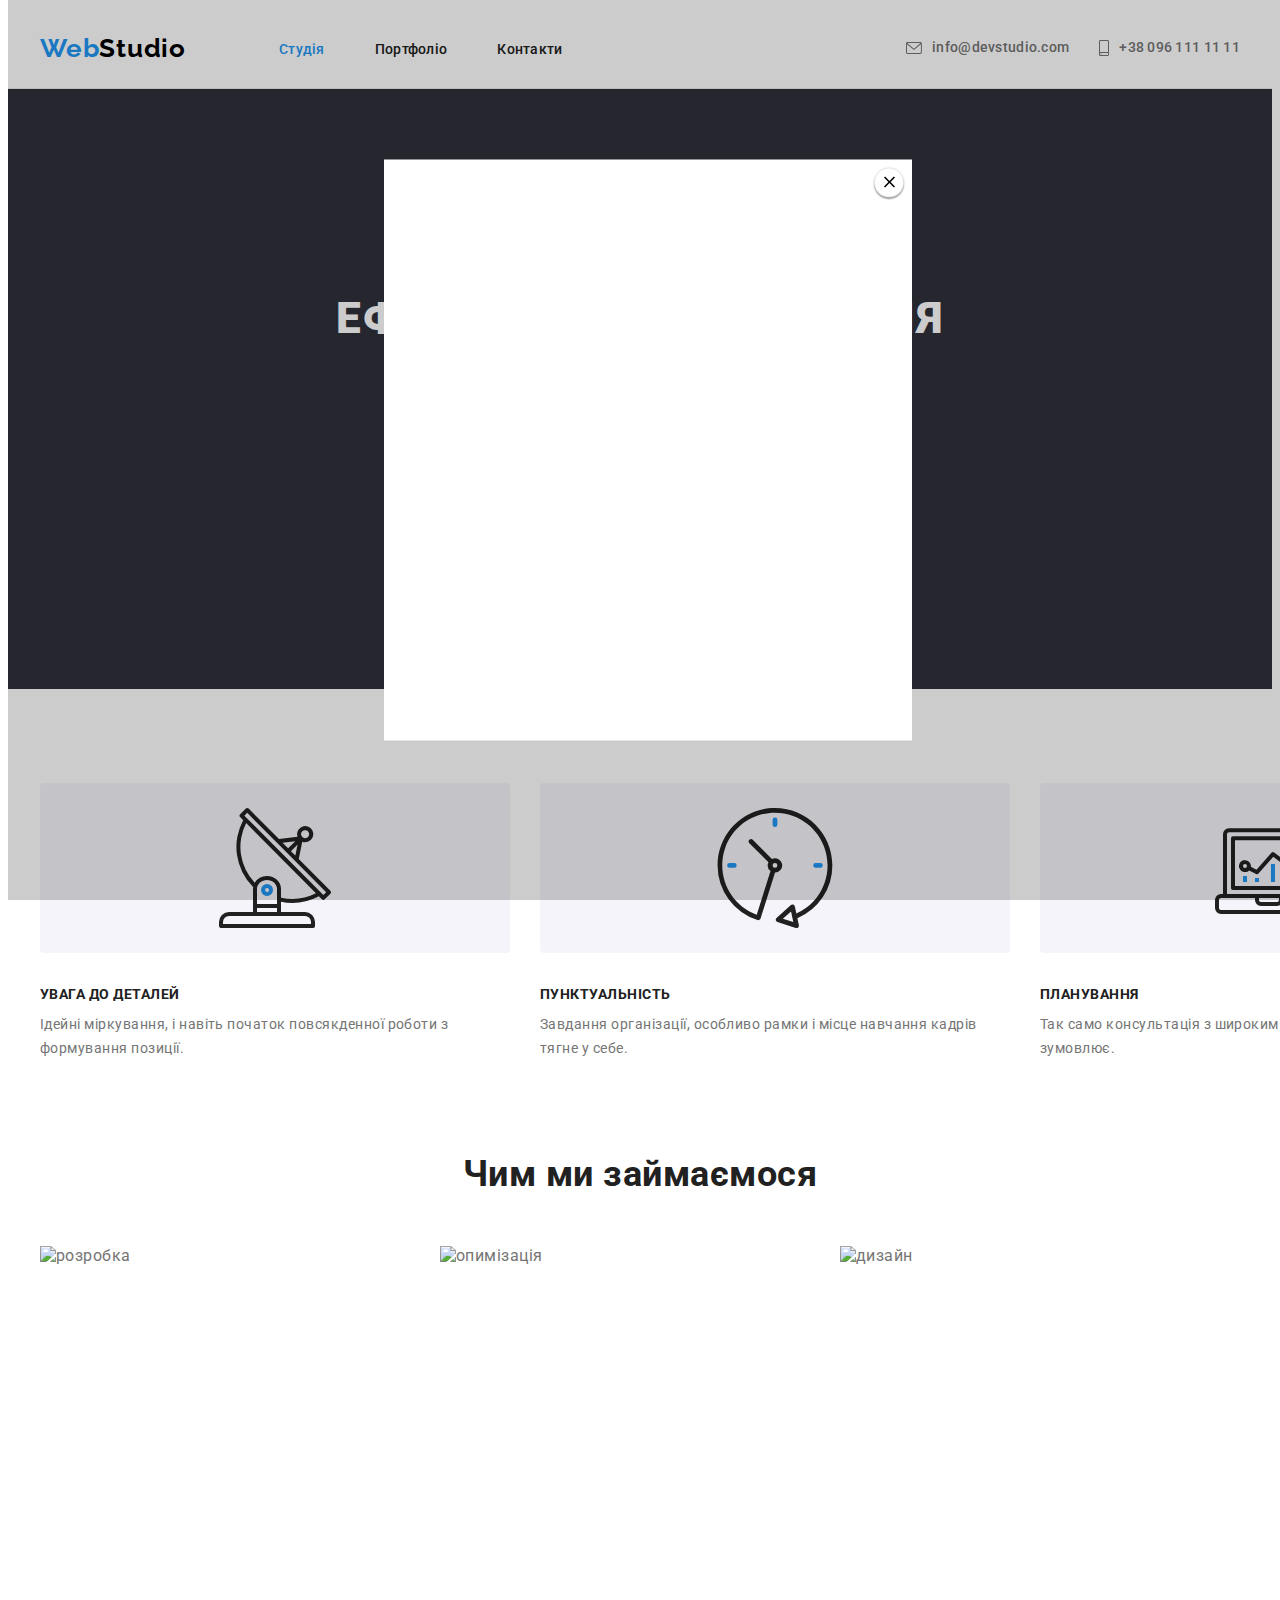
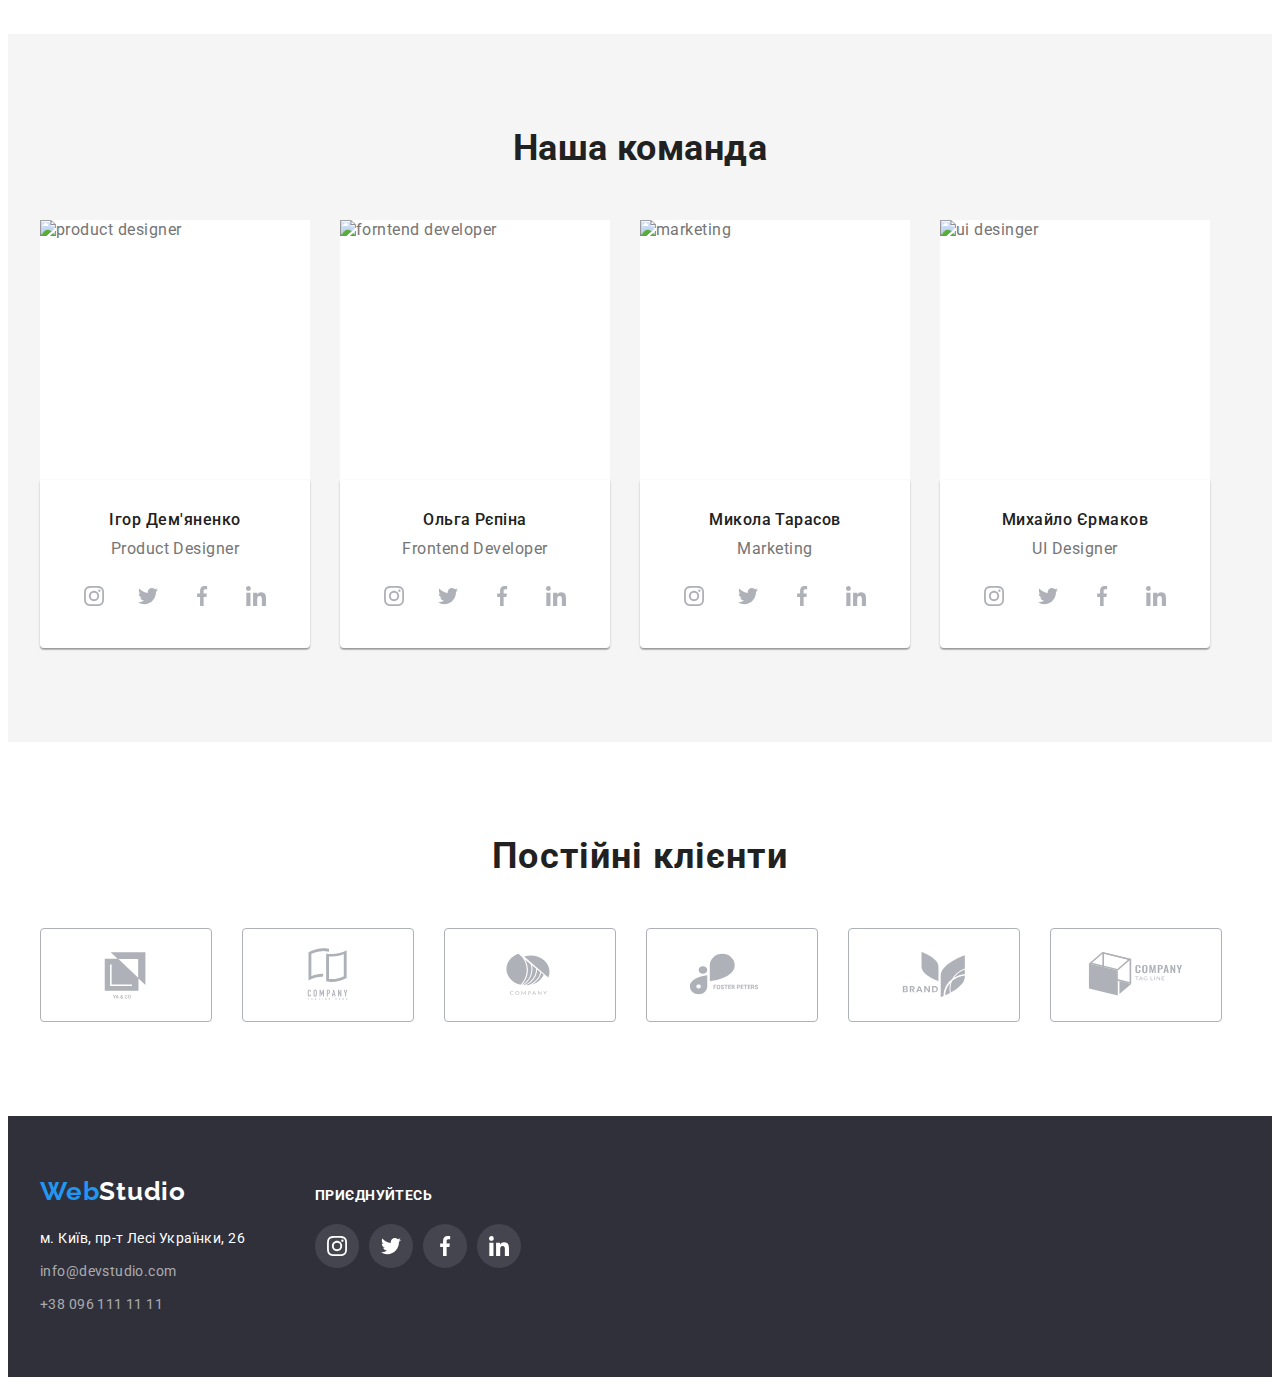
==== index.html @ cabcb4da "домашня робота 5" ====
<!DOCTYPE html>
<html lang="uk">
  <head>
    <meta charset="UTF-8" />
    <meta http-equiv="X-UA-Compatible" content="IE=edge" />
    <meta name="viewport" content="width=device-width, initial-scale=1.0" />
    <title lang="en">WebStudio</title>
    <link rel="preconnect" href="https://fonts.googleapis.com" />
    <link rel="preconnect" href="https://fonts.gstatic.com" crossorigin />
    <link
      href="https://fonts.googleapis.com/css2?family=Raleway:wght@700&family=Roboto:wght@400;500;700;900&display=swap"
      rel="stylesheet"
    />
    <link
      rel="stylesheet"
      href="https://cdnjs.cloudflare.com/ajax/libs/modern-normalize/1.1.0/modern-normalize.min.css"
      integrity="sha512-wpPYUAdjBVSE4KJnH1VR1HeZfpl1ub8YT/NKx4PuQ5NmX2tKuGu6U/JRp5y+Y8XG2tV+wKQpNHVUX03MfMFn9Q=="
      crossorigin="anonymous"
      referrerpolicy="no-referrer"
    />
    <link rel="stylesheet" href="./css/style.css" />
  </head>
  <body>
    <header class="header">
      <div class="conteiner header-conteiner">
        <nav class="header-nav">
          <div class="logo-box">
            <a class="logo" href="./index.html" lang="en"
              >Web<span class="logo-span">Studio</span></a
            >
          </div>
          <ul class="nav-list list">
            <li class="nav-item">
              <a class="nav-link link current" href="./index.html">Студія</a>
            </li>
            <li class="nav-item">
              <a class="nav-link link" href="./portfolio.html">Портфоліо</a>
            </li>
            <li class="nav-item">
              <a class="nav-link link" href="#">Контакти</a>
            </li>
          </ul>
        </nav>
        <ul class="header-list list">
          <li class="header-item">
            <a class="header-link link" href="mailto:info@devstudio.com">
              <svg class="header-icons" width="16" height="12">
                <use href="./images/sprite.svg#icon-envelope"></use>
              </svg>
              info@devstudio.com</a
            >
          </li>
          <li class="header-item">
            <a class="header-link link" href="tel:+380961111111">
              <svg class="header-icons" width="10" height="16">
                <use href="./images/sprite.svg#icon-smartphone"></use></svg>+38 096 111 11 11</a>
          </li>
        </ul>
      </div>
    </header>
    <main>
      <section class="hero">
        <div class="conteiner">
          <h1 class="hero-title">Ефективні рішення для вашого бізнесу</h1>
          <button class="hero-btn btn" data-modal-open type="button">Замовити послугу</button>
        </div>
      </section>
      <section class="benefits section">
        <div class="conteiner">
          <h2 class="visually-hidden">переваги</h2>
          <ul class="benefits-list list">
            <li class="benefits-item">
              <svg class="benefits-icon" width="70" height="70">
                <use href="./images/sprite.svg#icon-antenna"></use>
              </svg>
              <h3 class="benefits-title">Увага до деталей</h3>
              <p class="benefits-text">
                Ідейні міркування, і навіть початок повсякденної роботи з
                формування позиції.
              </p>
            </li>
            <li class="benefits-item">
              <svg class="benefits-icon" width="70" height="70">
                <use href="./images/sprite.svg#icon-clock"></use>
              </svg>
              <h3 class="benefits-title">Пунктуальність</h3>
              <p class="benefits-text">
                Завдання організації, особливо рамки і місце навчання кадрів
                тягне у себе.
              </p>
            </li>
            <li class="benefits-item">
              <svg class="benefits-icon" width="70" height="70">
                <use href="./images/sprite.svg#icon-diagram"></use>
              </svg>
              <h3 class="benefits-title">Планування</h3>
              <p class="benefits-text">
                Так само консультація з широким активом значною мірою зумовлює.
              </p>
            </li>
            <li class="benefits-item">
              <svg class="benefits-icon" width="70" height="70">
                <use href="./images/sprite.svg#icon-astronaut"></use>
              </svg>
              <h3 class="benefits-title">Сучасні технології</h3>
              <p class="benefits-text">
                Значимість цих проблем настільки очевидна, що реалізація
                планових завдань.
              </p>
            </li>
          </ul>
        </div>
      </section>
      <section class="work section">
        <div class="conteiner">
          <h2 class="work-title">Чим ми займаємося</h2>
          <ul class="work-list list">
            <li class="work-item">
              <img
                src="./images/img_box_1.jpg"
                alt="розробка"
                width="370"
                height="294"
              />
            </li>
            <li class="work-item">
              <img
                src="./images/img_box_2.jpg"
                alt="опимізація"
                width="370"
                height="294"
              />
            </li>
            <li class="work-item">
              <img
                src="./images/img_box_3.jpg"
                alt="дизайн"
                width="370"
                height="294"
              />
            </li>
          </ul>
        </div>
      </section>
      <section class="team section">
        <div class="conteiner">
          <h2 class="team-title">Наша команда</h2>
          <ul class="team-list list">
            <li class="team-item">
              <img
                src="./images/img_team_card_1.jpg"
                alt="product designer"
                width="270"
                height="260"
              />
              <div class="team-box">
                <h3 class="team-item-title">Ігор Дем'яненко</h3>
                <p class="team-item-text" lang="en">Product Designer</p>
                <ul class="social-list list">
                  <li class="social-item">
                    <a class="social-link" href="#">
                      <svg class="social-icon" width="20px" height="20px">
                        <use
                          href="./images/sprite.svg#icon-instagram"
                        ></use></svg></a>
                  </li>
                  <li class="social-item">
                    <a class="social-link" href="#">
                      <svg class="social-icon" width="20px" height="20px">
                        <use href="./images/sprite.svg#icon-twitter"></use>
                      </svg>
                    </a>
                  </li>
                  <li class="social-item">
                    <a class="social-link" href="#">
                      <svg class="social-icon" width="20px" height="20px">
                        <use href="./images/sprite.svg#icon-facebook"></use>
                      </svg>
                    </a>
                  </li>
                  <li class="social-item">
                    <a class="social-link" href="#">
                      <svg class="social-icon" width="20px" height="20px">
                        <use href="./images/sprite.svg#icon-linkedin"></use>
                      </svg>
                    </a>
                  </li>
                </ul>
              </div>
            </li>
            <li class="team-item">
              <img
                src="./images/img_team_card_2.jpg"
                alt="forntend developer"
                width="270"
                height="260"
              />
              <div class="team-box">
                <h3 class="team-item-title">Ольга Рєпіна</h3>
                <p class="team-item-text" lang="en">Frontend Developer</p>
                <ul class="social-list list">
                  <li class="social-item">
                    <a class="social-link" href="#">
                      <svg class="social-icon" width="20px" height="20px">
                        <use
                          href="./images/sprite.svg#icon-instagram"
                        ></use></svg></a>
                  </li>
                  <li class="social-item">
                    <a class="social-link" href="#">
                      <svg class="social-icon" width="20px" height="20px">
                        <use href="./images/sprite.svg#icon-twitter"></use>
                      </svg>
                    </a>
                  </li>
                  <li class="social-item">
                    <a class="social-link" href="#">
                      <svg class="social-icon" width="20px" height="20px">
                        <use href="./images/sprite.svg#icon-facebook"></use>
                      </svg>
                    </a>
                  </li>
                  <li class="social-item">
                    <a class="social-link" href="#">
                      <svg class="social-icon" width="20px" height="20px">
                        <use href="./images/sprite.svg#icon-linkedin"></use>
                      </svg>
                    </a>
                  </li>
                </ul>
              </div>
            </li>
            <li class="team-item">
              <img
                src="./images/img_team_card_3.jpg"
                alt="marketing"
                width="270"
                height="260"
              />
              <div class="team-box">
                <h3 class="team-item-title">Микола Тарасов</h3>
                <p class="team-item-text" lang="en">Marketing</p>
                <ul class="social-list list">
                  <li class="social-item">
                    <a class="social-link" href="#">
                      <svg class="social-icon" width="20px" height="20px">
                        <use
                          href="./images/sprite.svg#icon-instagram"
                        ></use></svg></a>
                  </li>
                  <li class="social-item">
                    <a class="social-link" href="#">
                      <svg class="social-icon" width="20px" height="20px">
                        <use href="./images/sprite.svg#icon-twitter"></use>
                      </svg>
                    </a>
                  </li>
                  <li class="social-item">
                    <a class="social-link" href="#">
                      <svg class="social-icon" width="20px" height="20px">
                        <use href="./images/sprite.svg#icon-facebook"></use>
                      </svg>
                    </a>
                  </li>
                  <li class="social-item">
                    <a class="social-link" href="#">
                      <svg class="social-icon" width="20px" height="20px">
                        <use href="./images/sprite.svg#icon-linkedin"></use>
                      </svg>
                    </a>
                  </li>
                </ul>
              </div>
            </li>
            <li class="team-item">
              <img
                src="./images/img_team_card_4.jpg"
                alt="ui desinger"
                width="270"
                height="260"
              />
              <div class="team-box">
                <h3 class="team-item-title">Михайло Єрмаков</h3>
                <p class="team-item-text" lang="en">UI Designer</p>
                <ul class="social-list list">
                  <li class="social-item">
                    <a class="social-link" href="#">
                      <svg class="social-icon" width="20px" height="20px">
                        <use
                          href="./images/sprite.svg#icon-instagram"
                        ></use></svg></a>
                  </li>
                  <li class="social-item">
                    <a class="social-link" href="#">
                      <svg class="social-icon" width="20px" height="20px">
                        <use href="./images/sprite.svg#icon-twitter"></use>
                      </svg>
                    </a>
                  </li>
                  <li class="social-item">
                    <a class="social-link" href="#">
                      <svg class="social-icon" width="20px" height="20px">
                        <use href="./images/sprite.svg#icon-facebook"></use>
                      </svg>
                    </a>
                  </li>
                  <li class="social-item">
                    <a class="social-link" href="#">
                      <svg class="social-icon" width="20px" height="20px">
                        <use href="./images/sprite.svg#icon-linkedin"></use>
                      </svg>
                    </a>
                  </li>
                </ul>
              </div>
            </li>
          </ul>
        </div>
      </section>
      <section class="clients section">
        <div class="conteiner">
          <h2 class="cliient-title">Постійні клієнти</h2>
          <ul class="clients-list list">
            <li class="clients-item">
              <a class="cliets-link" href="#">
                <svg class="client-icon" width="106px" height="60px">
                  <use href="./images/sprite.svg#icon-Logo"></use>
                </svg>
              </a>
            </li>
            <li>
              <a class="cliets-link" href="#">
                <svg class="client-icon" width="106px" height="60px">
                  <use href="./images/sprite.svg#icon-Logo2"></use>
                </svg>
              </a>
            </li>
            <li class="clients-item">
              <a class="cliets-link" href="#">
                <svg class="client-icon" width="106px" height="60px">
                  <use href="./images/sprite.svg#icon-Logo3"></use>
                </svg>
              </a>
            </li>
            <li class="clients-item">
              <a class="cliets-link" href="#">
                <svg class="client-icon" width="106px" height="60px">
                  <use href="./images/sprite.svg#icon-Logo4"></use>
                </svg>
              </a>
            </li>
            <li class="clients-item">
              <a class="cliets-link" href="#">
                <svg class="client-icon" width="106px" height="60px">
                  <use href="./images/sprite.svg#icon-Logo5"></use>
                </svg>
              </a>
            </li>
            <li class="clients-item">
              <a class="cliets-link" href="#">
                <svg class="client-icon" width="106px" height="60px">
                  <use href="./images/sprite.svg#icon-Logo6"></use>
                </svg>
              </a>
            </li>
          </ul>
        </div>
      </section>
    </main>
    <footer class="footer">
      <div class="conteiner footerdiv">
        <div class="contacts">
          <a class="logo" href="./index.html" lang="en">
            Web<span class="logo-footer">Studio</span></a
          >
          <address class="footer-adress">
            <ul class="footer-list list">
              <li class="footer-item">
                <a
                  class="footer-link link"
                  href="https://goo.gl/maps/CmBMS6Zbuasyug2B9"
                  target="_blank"
                  rel="noopener noreferrer nofollow"
                  >м. Київ, пр-т Лесі Українки, 26</a
                >
              </li>
              <li class="footer-item">
                <a class="footer-link-em link" href="mailto:info@devstudio.com"
                  >info@devstudio.com</a
                >
              </li>
              <li class="footer-item">
                <a class="footer-link-tel link" href="tel:+380961111111"
                  >+38 096 111 11 11</a
                >
              </li>
            </ul>
          </address>
        </div>
        <div class="footer-soclink">
          <p class="tetx-soclink">приєднуйтесь</p>
          <ul class="soc-list list">
            <li class="soc-item">
              <a class="soc-link" href="#">
                <svg class="soc-icon" width="20px" height="20px">
                  <use href="./images/sprite.svg#icon-instagram"></use></svg></a>
            </li>
            <li class="soc-item">
              <a class="soc-link" href="#">
                <svg class="soc-icon" width="20px" height="20px">
                  <use href="./images/sprite.svg#icon-twitter"></use>
                </svg>
              </a>
            </li>
            <li class="soc-item">
              <a class="soc-link" href="#">
                <svg class="soc-icon" width="20px" height="20px">
                  <use href="./images/sprite.svg#icon-facebook"></use>
                </svg>
              </a>
            </li>
            <li class="soc-item">
              <a class="soc-link" href="#">
                <svg class="soc-icon" width="20px" height="20px">
                  <use href="./images/sprite.svg#icon-linkedin"></use>
                </svg>
              </a>
            </li>
          </ul>
        </div>
      </div>
    </footer>
    <div class="backdrop .is-hidden" data-modal>
      <div class="modal">
        <button type="button" data-modal-close class="modal-btn">
          <svg class="modal-btn-icon" width="18px" height="18px">
           <use href="./images/sprite.svg#icon-close"></use>
          </svg>
        </button>
      </div>
    </div>
    <script src="./js/modal.js"></script>
  </body>
</html>
---- css/style.css ----
:root {
  --akcent: #2196f3;
  --logo-color: #000000;
  --text-color: #757575;
  --header-color: #212121;
  --adress-color: rgba(255, 255, 255, 0.6);
  --mainbackdroundcolor: #ffffff;
  --footerbackground: #2f303a;
  --btnsortbackground: #f5f4fa;
  --sectionbackground: #f5f5f5;
  --avtivebackgroudbtn: #188ce8;
}
h1,
h2,
h3,
h4,
h5,
h6,
p {
  margin: 0;
}
ul,
ol {
  margin: 0;
  padding-left: 0;
}
img {
  display: block;
  max-width: 100%;
  height: auto;
}
.visually-hidden {
  position: absolute;
  width: 1px;
  height: 1px;
  margin: -1px;
  border: 0;
  padding: 0;
  white-space: nowrap;
  clip-path: inset(100%);
  clip: rect(0 0 0 0);
  overflow: hidden;
}
.list {
  list-style: none;
}

.link {
  text-decoration: none;
}

body {
  font-family: "Roboto", sans-serif;
  background-color: var(--mainbackdroundcolor);
  color: var(--text-color);
  letter-spacing: 0.03em;
}
.conteiner {
  width: 1200px;
  padding-left: 15px;
  padding-right: 15px;
  margin: 0 auto;
  /* border: 1px solid tomato; */
}
.section {
  padding-top: 94px;
  padding-bottom: 94px;
}

/* /---------------HEADER------------/ */
.header {
  background: var(--mainbackdroundcolor);
  border-bottom: 1px solid #ececec;
}
.header-conteiner {
  display: flex;
  align-items: center;
}
.header-nav {
  display: flex;
  align-items: center;
}
.logo {
  font-family: "Raleway", sans-serif;
  font-style: normal;
  font-weight: 700;
  font-size: 26px;
  line-height: 1.19;
  letter-spacing: 0.03em;
  color: var(--akcent);
  text-decoration: none;
}

.logo-span {
  color: var(--logo-color);
}
.logo-box {
  margin-right: 93px;
}

.nav-list {
  display: flex;
  gap: 50px;
}

.nav-item {
}
.nav-link {
  padding-top: 32px;
  padding-bottom: 32px;

  font-weight: 500;
  font-size: 14px;
  line-height: 1.14;
  letter-spacing: 0.02em;
  color: var(--header-color);
}
.nav-link.link.current {
  color: var(--akcent);
}
.nav-link:hover,
.nav-link:focus {
  color: var(--akcent);
  cursor: pointer;
  fill: var(--akcent);
}
.header-icons {
}
.header-list {
  display: flex;
  gap: 30px;
  margin-left: auto;
  padding-top: 32px;
  padding-bottom: 32px;
  justify-content: center;
}
.header-item {
}

.header-link {
  display: flex;
  align-items: center;

  font-weight: 500;
  font-size: 14px;
  line-height: 1.14;
  letter-spacing: 0.02em;
  color: var(--text-color);
}
.header-link:hover,
.header-link:focus {
  font-weight: 500;
  font-size: 14px;
  line-height: 1.14;
  letter-spacing: 0.02em;
  color: var(--akcent);
  cursor: pointer;
}
.header-icons {
  margin-right: 10px;
  fill: currentColor;
}
/* /------------------HERO-----------/ */
.hero {
  background: var(--footerbackground);
  background-image: linear-gradient(
      rgba(47, 48, 58, 0.4),
      rgba(47, 48, 58, 0.4)
    ),
    url(../images/Img_bg.jpg);
  background-repeat: no-repeat;
  background-size: cover;
  background-position: center;
  max-width: 1600px;
  text-align: center;
  padding-top: 200px;
  padding-bottom: 200px;
  margin: 0 auto;
}

.hero-title {
  max-width: 696px;
  margin-bottom: 30px;
  margin-left: auto;
  margin-right: auto;
  text-align: center;

  font-style: normal;
  font-weight: 900;
  font-size: 44px;
  line-height: 1.36;
  letter-spacing: 0.06em;
  text-transform: uppercase;
  color: var(--mainbackdroundcolor);
}

.hero-btn {
  max-height: 50px;
  min-width: 216px;
  border: none;
  border-radius: 4px;
  padding: 10px 32px;

  font-family: inherit;
  font-style: normal;
  font-weight: 700;
  font-size: 16px;
  line-height: 1.88;
  text-align: center;
  letter-spacing: 0.06em;
  color: var(--mainbackdroundcolor);
  background-color: var(--akcent);
}

.hero-btn:hover,
.hero-btn:focus {
  color: var(--mainbackdroundcolor);
  background: var(--avtivebackgroudbtn);
  cursor: pointer;
}
/* /-------------ПЕРЕВАГИ--------------/ */
.benefits {
  padding: 94px 0px 0px 0px;
}

.benefits-list {
  display: flex;
  /* justify-items: center; */
  gap: 30px;
  /* padding-top: 94px;
  padding-bottom: 94px; */
}

.benefits-item {
  flex-basis: calc((100%-90px) / 4);
}

.benefits-title {
  margin-bottom: 10px;

  font-size: 14px;
  line-height: 1.14;
  text-transform: uppercase;
  color: var(--header-color);
}

.benefits-text {
  font-size: 14px;
  line-height: 1.71;
  color: var(--text-color);
}
.benefits-icon {
  align-items: center;
  width: 270px;
  height: 120px;
  background: var(--btnsortbackground);
  border-radius: 4px;
  padding: 25px 100px;
  margin-bottom: 30px;
}
/* /----------------РОБОТА---------------/ */
.work-title {
  margin-bottom: 50px;

  font-size: 36px;
  line-height: 1.16;
  text-align: center;
  color: var(--header-color);
}

.work-list {
  display: flex;
}

.work-item {
  margin-right: 30px;
}
.work-item:last-child {
  margin-right: 0px;
}
/* /------------КОМАНДА----------/ */
.team {
  background: var(--sectionbackground);
}

.team-title {
  margin-bottom: 50px;

  font-size: 36px;
  line-height: 1.16;
  text-align: center;
  color: var(--header-color);
}

.team-list {
  display: flex;
  gap: 30px;
}

.team-item {
  background: var(--mainbackdroundcolor);
}

.team-item-title {
  margin-bottom: 10px;
  font-weight: 500;
  font-size: 16px;
  line-height: 1.19;
  text-align: center;
  color: var(--header-color);
}

.team-item-text {
  margin-bottom: 16px;
  font-size: 16px;
  line-height: 1.19;
  text-align: center;
  color: var(--text-color);
}
.team-box {
  padding-top: 30px;
  padding-bottom: 30px;
  box-shadow: 0px 1px 3px rgba(0, 0, 0, 0.12), 0px 1px 1px rgba(0, 0, 0, 0.14),
    0px 2px 1px rgba(0, 0, 0, 0.2);
  border-radius: 0px 0px 4px 4px;
}

.social-list {
  display: flex;
  justify-content: center;
  gap: 10px;
}

.social-item {
}

.social-link {
  display: flex;
  width: 44px;
  height: 44px;
  border-radius: 50%;
  justify-content: center;
  align-items: center;
  fill: #afb1b8;
}
.social-icon {
}
.social-link:hover,
.social-link:focus {
  background-color: var(--akcent);
  fill: #ffffff;
}
/* /---------------------CLIENTS--------------/ */
.clients {
}

.cliient-title {
  margin-bottom: 50px;

  font-size: 36px;
  line-height: 1.16;
  text-align: center;
  letter-spacing: 0.03em;

  color: var(--header-color);
}

.clients-list {
  display: flex;
  gap: 30px;
  flex-basis: calc((100%-150px) / 6);
}

.clients-item {
}

.cliets-link {
  display: flex;
  width: 170px;
  height: 92px;
  justify-content: center;
  align-items: center;
  fill: #afb1b8;
  border: 1px solid #afb1b8;
  border-radius: 4px;
}
.cliets-link:hover,
.cliets-link:focus {
  fill: var(--akcent);
  border: 1px solid var(--akcent);
}

.client-icon {
}

/* /-----------------FOOTER--------------/ */
.footer {
  background: var(--footerbackground);
  padding-top: 60px;
  padding-bottom: 60px;
}

.footer-adress {
  margin-top: 20px;
}

.footer-list {
}

.list {
}

.footer-item {
  margin-top: 9px;
}

.footer-item:first-child {
  margin-top: 0;
}
.logo-footer {
  font-style: normal;
  font-weight: 700;
  font-size: 26px;
  line-height: 1.19;
  letter-spacing: 0.03em;
  color: var(--mainbackdroundcolor);
}

.footer-link {
  font-style: normal;
  font-size: 14px;
  line-height: 1.71;
  letter-spacing: 0.03em;
  color: var(--mainbackdroundcolor);
}

.footer-link-em {
  font-style: normal;
  font-size: 14px;
  line-height: 1.71;
  letter-spacing: 0.03em;
  color: var(--adress-color);
}

.footer-link-tel {
  font-style: normal;
  font-weight: 400;
  font-size: 14px;
  line-height: 1.71;
  letter-spacing: 0.03em;
  color: var(--adress-color);
}
.footer-link-tel:hover,
.footer-link-tel:focus,
.footer-link:hover,
.footer-link:focus,
.footer-link-em:hover,
.footer-link-em:focus {
  color: var(--akcent);
  cursor: pointer;
}
.footerdiv {
  display: flex;
  align-items: baseline;
}
.footer-soclink {
  margin-left: 70px;
}
.tetx-soclink {
  margin-bottom: 20px;
  font-weight: 700;
  font-size: 14px;
  line-height: 1.14;
  letter-spacing: 0.03em;
  text-transform: uppercase;
  text-align: left;

  color: #ffffff;
}
.soc-list {
  display: flex;
  justify-content: center;
  gap: 10px;
}

.soc-item {
}

.soc-link {
  display: flex;
  width: 44px;
  height: 44px;
  border-radius: 50%;
  justify-content: center;
  align-items: center;
  fill: #ffffff;
  background-color: rgba(255, 255, 255, 0.1);
}

.soc-icon {
}

.soc-link:hover,
.soc-link:focus {
  background-color: var(--akcent);
}

/* /----------------Portfolio--------------------/ */
.portfolio {
}

.btn-sortlist {
  display: flex;
  justify-content: center;
  gap: 8px;
  margin-bottom: 50px;
}

.btn-sort-list-item {
}

.btn-sort {
  border-radius: 4px;
  border: 1px solid transparent;
  max-height: 38px;
  padding: 6px 22px;

  font-family: inherit;
  font-weight: 500;
  font-size: 16px;
  line-height: 1.62;
  text-align: center;
  letter-spacing: 0.03em;
  color: var(--header-color);
  background: var(--btnsortbackground);
}
.btn-sort:hover,
.btn-sort:focus {
  color: var(--mainbackdroundcolor);
  background: var(--akcent);
  cursor: pointer;
  box-shadow: 0px 3px 1px rgba(0, 0, 0, 0.1), 0px 1px 2px rgba(0, 0, 0, 0.08),
    0px 2px 2px rgba(0, 0, 0, 0.12);
}

.portfolio-list {
  display: flex;
  gap: 30px;
  flex-wrap: wrap;
  flex-basis: calc((100%-60px) / 3);
}

.portfolio-item {
}
.potfolio-link {
  display: block;
}

.potfolio-link:hover,
.potfolio-link:focus {
  box-shadow: 0px 1px 1px rgba(0, 0, 0, 0.12), 0px 4px 4px rgba(0, 0, 0, 0.06),
    1px 4px 6px rgba(0, 0, 0, 0.16);
}

.portfolio-title {
  margin-bottom: 4px;
  font-size: 18px;
  line-height: 2;
  letter-spacing: 0.06em;
  color: var(--header-color);
}

.portfolio-text {
  font-size: 16px;
  line-height: 1.88;
  letter-spacing: 0.03em;
  color: var(--text-color);
}
.portfilio-box {
  max-width: 370px;
  min-height: 110px;
  padding: 20px 24px;
  border: 1px solid #eeeeee;
  border-top: none;
}
/* /-----------------modal----------------/ */
.backdrop {
  position: fixed;
  top: 0;
  width: 100%;
  height: 100%;
  background-color: rgba(0, 0, 0, 0.2);
}

.modal{
  width: 528px;
  min-height: 581px;
  position: absolute;
  top: 50%;
  left: 50%;
  transform: translate(-50%,-50%);
  background-color: #FFFFFF;

}

.modal-btn {
  width: 30px;
  height: 30px;
  padding: 0;
  border: 1px solid rgba(0, 0, 0, 0.1);
  box-shadow: 0px 1px 3px rgba(0, 0, 0, 0.12),
  0px 1px 1px rgba(0, 0, 0, 0.14), 0px 2px 1px rgba(0, 0, 0, 0.2);
  border-radius: 50%;
  display: flex;
  align-items: center;
  justify-content: center;
  position: absolute;
  top: 8px;
  right: 8px;
  background-color: inherit;
  cursor: pointer;
}
.modal-btn-icon {}

.is-hidden {
  opacity: 0;
  visibility: hidden;
  pointer-events: none;
}
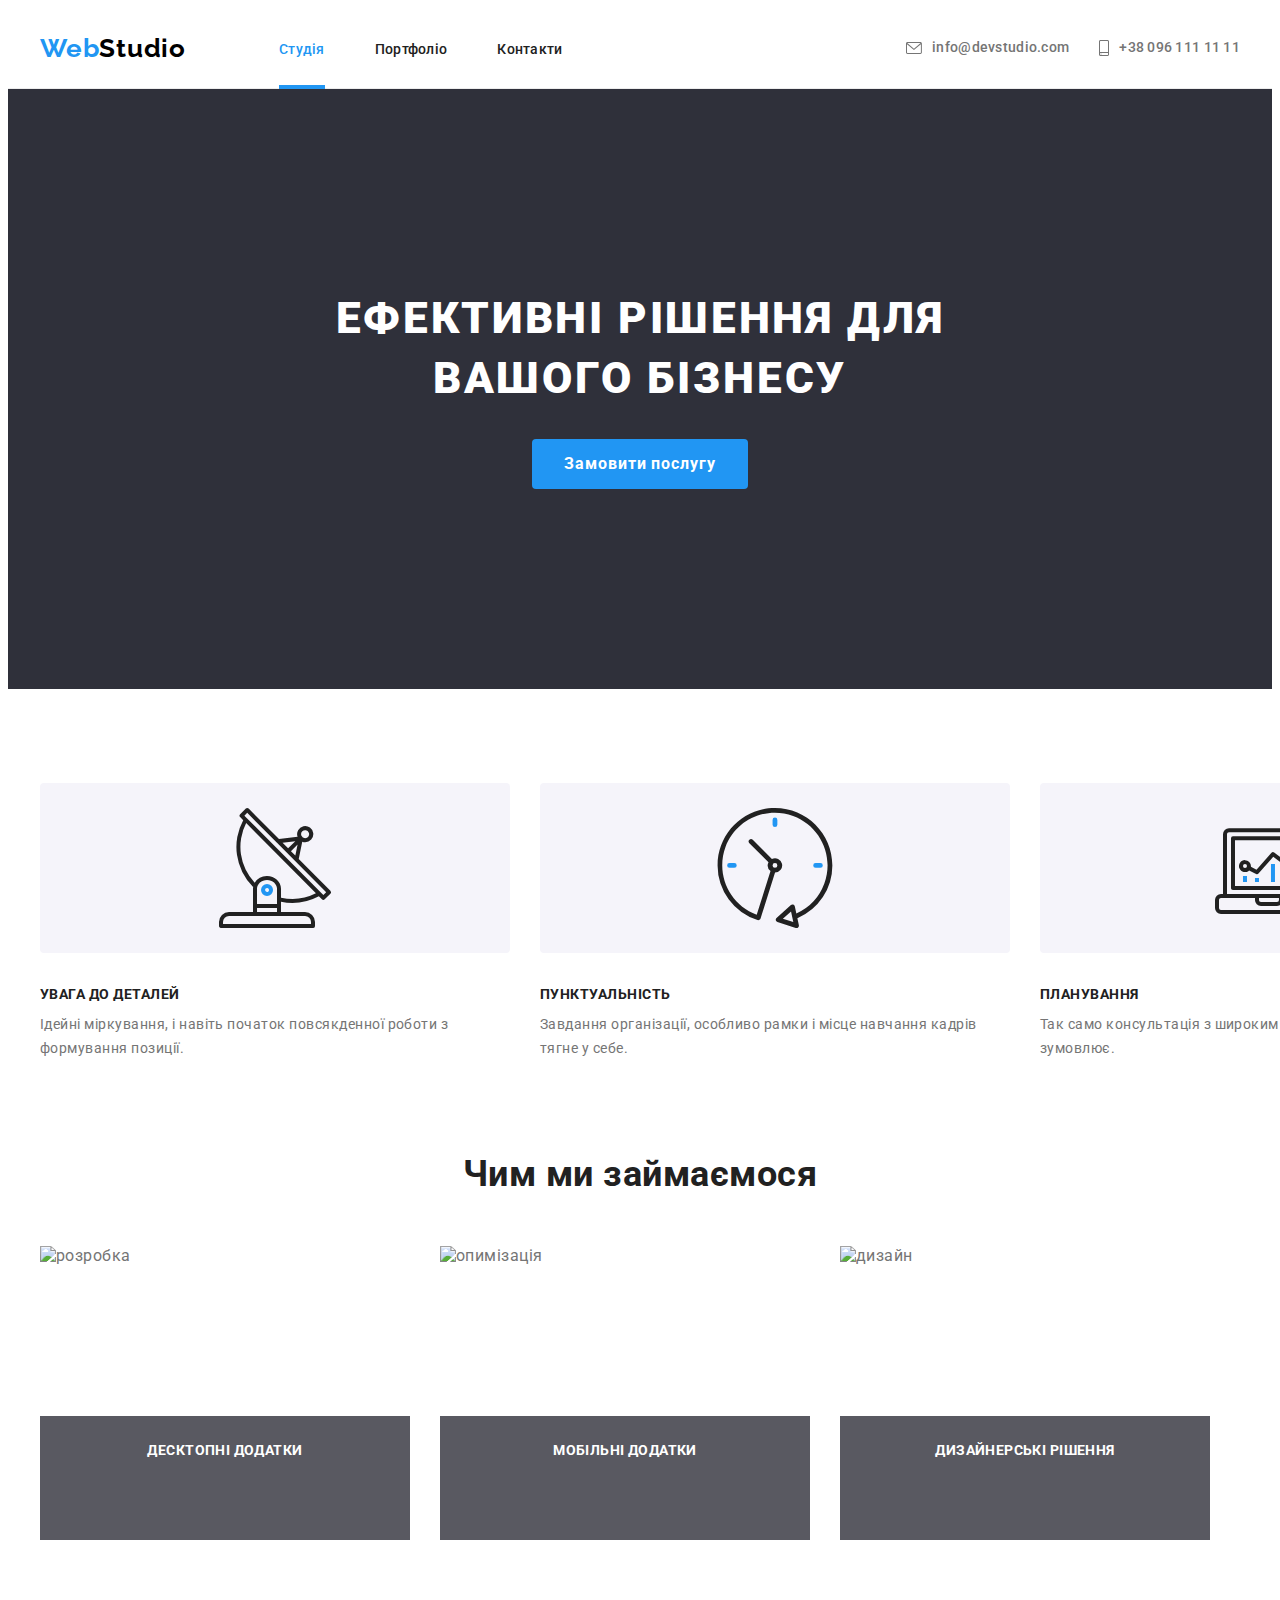
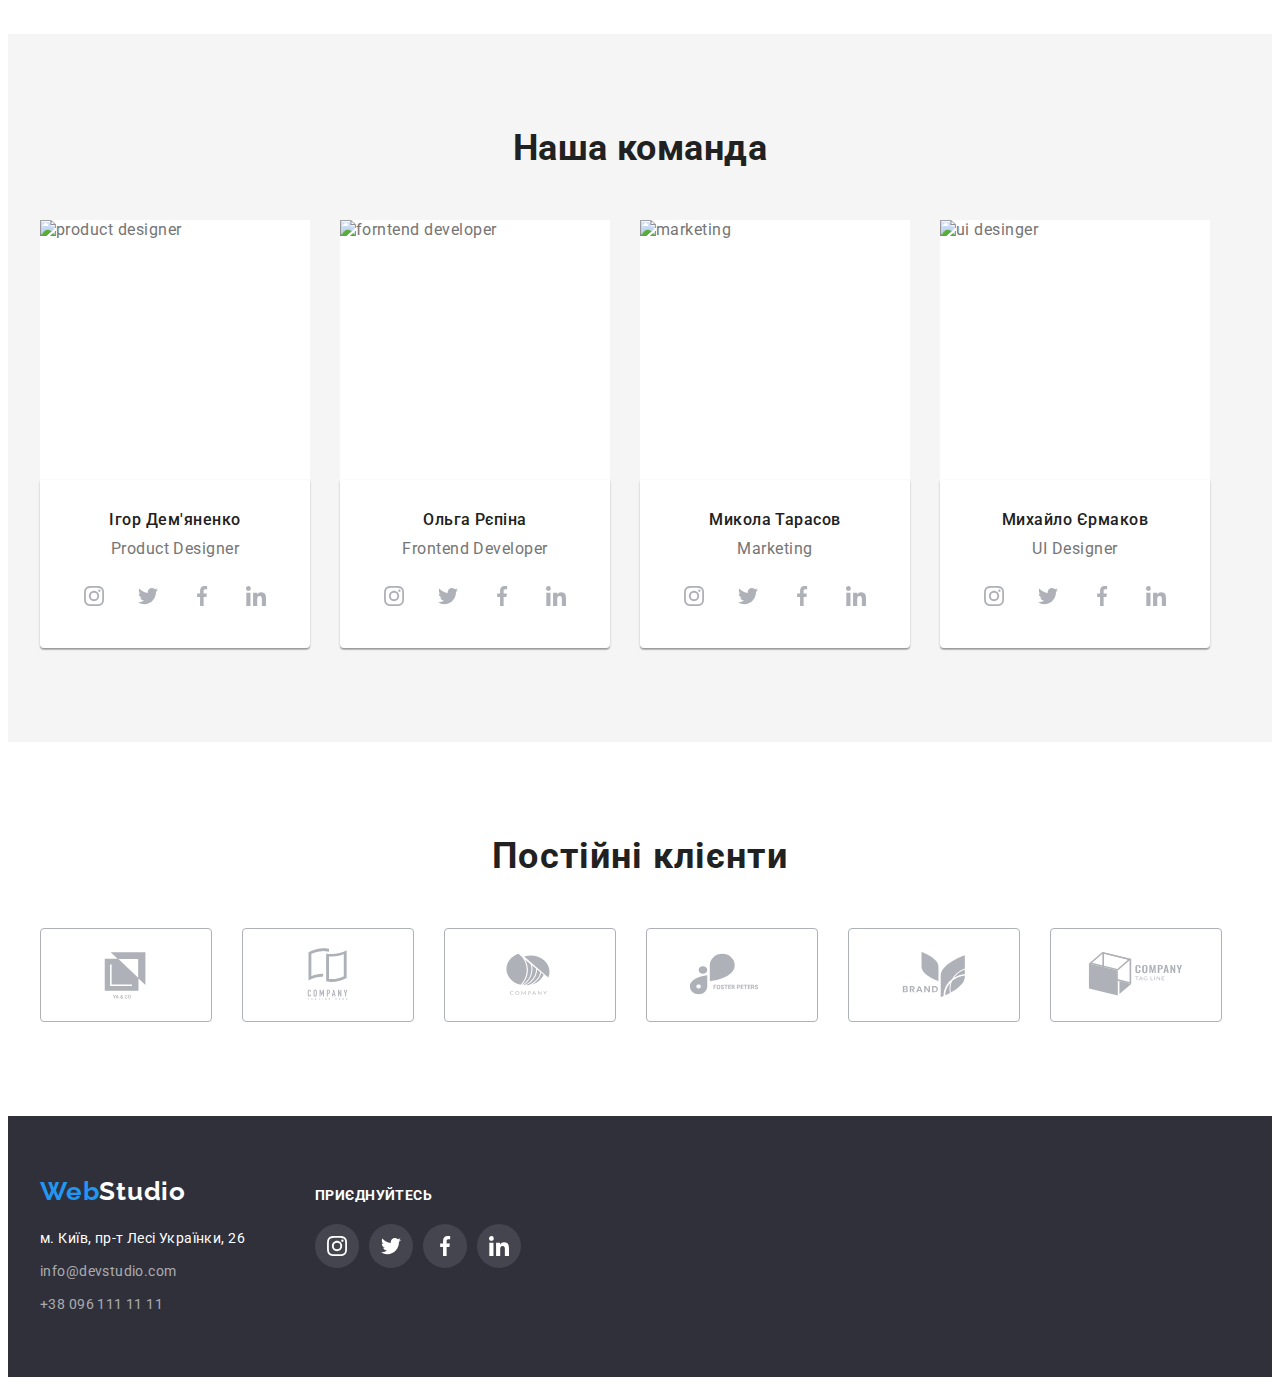
==== commit 46ec339b: "домашня робота 5" ====
--- a/index.html
+++ b/index.html
@@ -116,28 +116,22 @@
           <h2 class="work-title">Чим ми займаємося</h2>
           <ul class="work-list list">
             <li class="work-item">
-              <img
-                src="./images/img_box_1.jpg"
-                alt="розробка"
-                width="370"
-                height="294"
-              />
+              <div class="thumb">
+                <img src="./images/img_box_1.jpg" alt="розробка" width="370" height="294" />
+                <p class="text-work-item">десктопні додатки</p>
+              </div>
             </li>
             <li class="work-item">
-              <img
-                src="./images/img_box_2.jpg"
-                alt="опимізація"
-                width="370"
-                height="294"
-              />
+              <div class="thumb">
+                <img src="./images/img_box_2.jpg" alt="опимізація" width="370" height="294" />
+                <p class="text-work-item">мобільні додатки</p>
+              </div>
             </li>
             <li class="work-item">
-              <img
-                src="./images/img_box_3.jpg"
-                alt="дизайн"
-                width="370"
-                height="294"
-              />
+              <div class="thumb">
+                <img src="./images/img_box_3.jpg" alt="дизайн" width="370" height="294" />
+                <p class="text-work-item">дизайнерські рішення</p>
+              </div> 
             </li>
           </ul>
         </div>
@@ -430,7 +424,7 @@
         </div>
       </div>
     </footer>
-    <div class="backdrop .is-hidden" data-modal>
+    <div class="backdrop is-hidden" data-modal>
       <div class="modal">
         <button type="button" data-modal-close class="modal-btn">
           <svg class="modal-btn-icon" width="18px" height="18px">
--- a/css/style.css
+++ b/css/style.css
@@ -106,6 +106,7 @@
 .nav-item {
 }
 .nav-link {
+  position: relative;
   padding-top: 32px;
   padding-bottom: 32px;
 
@@ -114,10 +115,25 @@
   line-height: 1.14;
   letter-spacing: 0.02em;
   color: var(--header-color);
+
+  transition: color 250ms cubic-bezier(0.4, 0, 0.2, 1);
+  transition: cursor 250ms cubic-bezier(0.4, 0, 0.2, 1);
+  transition: fill 250ms cubic-bezier(0.4, 0, 0.2, 1);
+  
 }
 .nav-link.link.current {
   color: var(--akcent);
 }
+.nav-link.link.current::after{
+  position: absolute;
+  bottom: 0;
+  left: 0;
+  content: "";
+  height: 4px;
+  width: 100%;
+  background-color: var(--akcent);
+}
+
 .nav-link:hover,
 .nav-link:focus {
   color: var(--akcent);
@@ -146,13 +162,12 @@
   line-height: 1.14;
   letter-spacing: 0.02em;
   color: var(--text-color);
+
+  transition: color 250ms cubic-bezier(0.4, 0, 0.2, 1);
+  transition: cursor 250ms cubic-bezier(0.4, 0, 0.2, 1);
 }
 .header-link:hover,
 .header-link:focus {
-  font-weight: 500;
-  font-size: 14px;
-  line-height: 1.14;
-  letter-spacing: 0.02em;
   color: var(--akcent);
   cursor: pointer;
 }
@@ -210,6 +225,9 @@
   letter-spacing: 0.06em;
   color: var(--mainbackdroundcolor);
   background-color: var(--akcent);
+  transition: color 250ms cubic-bezier(0.4, 0, 0.2, 1);
+  transition: background 250ms cubic-bezier(0.4, 0, 0.2, 1);
+  transition: cursor 250ms cubic-bezier(0.4, 0, 0.2, 1);
 }
 
 .hero-btn:hover,
@@ -278,6 +296,30 @@
 .work-item:last-child {
   margin-right: 0px;
 }
+.thumb{
+  position: relative;
+  
+}
+.text-work-item{
+  position: absolute;
+  bottom: 0;
+  left:0;
+
+  background-color: rgba(47, 48, 58, 0.8);
+  display: block;
+  width: 100%;
+  min-height: 70px;
+  padding-top: 27px;
+  padding-bottom: 27px;
+
+  font-weight: 700;
+  font-size: 14px;
+  line-height: 1.14;
+  text-align: center;
+  letter-spacing: 0.03em;
+  text-transform: uppercase;
+  color: #FFFFFF;
+}
 /* /------------КОМАНДА----------/ */
 .team {
   background: var(--sectionbackground);
@@ -342,6 +384,8 @@
   justify-content: center;
   align-items: center;
   fill: #afb1b8;
+  transition: fill 250ms cubic-bezier(0.4, 0, 0.2, 1);
+  transition: background-color 250ms cubic-bezier(0.4, 0, 0.2, 1);
 }
 .social-icon {
 }
@@ -383,6 +427,8 @@
   fill: #afb1b8;
   border: 1px solid #afb1b8;
   border-radius: 4px;
+  transition: fill 250ms cubic-bezier(0.4, 0, 0.2, 1);
+  transition: border 250ms cubic-bezier(0.4, 0, 0.2, 1);
 }
 .cliets-link:hover,
 .cliets-link:focus {
@@ -432,6 +478,7 @@
   line-height: 1.71;
   letter-spacing: 0.03em;
   color: var(--mainbackdroundcolor);
+  transition: color 250ms cubic-bezier(0.4, 0, 0.2, 1);
 }
 
 .footer-link-em {
@@ -440,6 +487,7 @@
   line-height: 1.71;
   letter-spacing: 0.03em;
   color: var(--adress-color);
+  transition: color 250ms cubic-bezier(0.4, 0, 0.2, 1);
 }
 
 .footer-link-tel {
@@ -449,6 +497,8 @@
   line-height: 1.71;
   letter-spacing: 0.03em;
   color: var(--adress-color);
+  transition: color 250ms cubic-bezier(0.4, 0, 0.2, 1);
+  
 }
 .footer-link-tel:hover,
 .footer-link-tel:focus,
@@ -495,6 +545,8 @@
   align-items: center;
   fill: #ffffff;
   background-color: rgba(255, 255, 255, 0.1);
+
+  transition: background-color 250ms cubic-bezier(0.4, 0, 0.2, 1);
 }
 
 .soc-icon {
@@ -533,13 +585,17 @@
   letter-spacing: 0.03em;
   color: var(--header-color);
   background: var(--btnsortbackground);
+  cursor: pointer;
+
+  transition: box-shadow 250ms cubic-bezier(0.4, 0, 0.2, 1);
+  transition: background 250ms cubic-bezier(0.4, 0, 0.2, 1);
+  transition: color 250ms cubic-bezier(0.4, 0, 0.2, 1);
 }
 .btn-sort:hover,
 .btn-sort:focus {
   color: var(--mainbackdroundcolor);
   background: var(--akcent);
-  cursor: pointer;
-  box-shadow: 0px 3px 1px rgba(0, 0, 0, 0.1), 0px 1px 2px rgba(0, 0, 0, 0.08),
+    box-shadow: 0px 3px 1px rgba(0, 0, 0, 0.1), 0px 1px 2px rgba(0, 0, 0, 0.08),
     0px 2px 2px rgba(0, 0, 0, 0.12);
 }
 
@@ -554,6 +610,7 @@
 }
 .potfolio-link {
   display: block;
+  transition: box-shadow 250ms cubic-bezier(0.4, 0, 0.2, 1);
 }
 
 .potfolio-link:hover,
@@ -582,6 +639,29 @@
   padding: 20px 24px;
   border: 1px solid #eeeeee;
   border-top: none;
+}
+.potfolio-link:hover .portfilo-wrap-text{
+transform: translateY(0);
+} 
+
+.portfolio-wrap{
+  position: relative;
+  overflow: hidden;
+}
+.portfilo-wrap-text{
+  position: absolute;
+  top: 0;
+  left: 0;
+  font-size: 18px;
+  line-height: 1.56;
+  letter-spacing: 0.03em;  
+  color: #FFFFFF;
+  background-color: rgba(33, 150, 243, 0.9);
+  padding: 63px 24px;
+  height: 100%;
+  transform: translateY(100%);
+  transition: transform 250ms cubic-bezier(0.4, 0, 0.2, 1);
+  overflow: auto;
 }
 /* /-----------------modal----------------/ */
 .backdrop {
@@ -590,6 +670,7 @@
   width: 100%;
   height: 100%;
   background-color: rgba(0, 0, 0, 0.2);
+  transition: opacity 300ms linear, visibility 300ms linear
 }
 
 .modal{
@@ -600,7 +681,12 @@
   left: 50%;
   transform: translate(-50%,-50%);
   background-color: #FFFFFF;
-
+  transform: translate(-50%, -50%) scale(1);
+  transition: transform 300ms linear;
+
+}
+.backdrop.is-hidden .modal {
+  transform: translate(-50%, -50%) scale(0);
 }
 
 .modal-btn {
@@ -608,9 +694,8 @@
   height: 30px;
   padding: 0;
   border: 1px solid rgba(0, 0, 0, 0.1);
-  box-shadow: 0px 1px 3px rgba(0, 0, 0, 0.12),
-  0px 1px 1px rgba(0, 0, 0, 0.14), 0px 2px 1px rgba(0, 0, 0, 0.2);
   border-radius: 50%;
+
   display: flex;
   align-items: center;
   justify-content: center;
@@ -620,6 +705,11 @@
   background-color: inherit;
   cursor: pointer;
 }
+.modal-btn:hover,.modal-btn:focus{
+   box-shadow: 0px 1px 3px rgba(0, 0, 0, 0.12),
+   0px 1px 1px rgba(0, 0, 0, 0.14), 0px 2px 1px rgba(0, 0, 0, 0.2);
+  transition: box-shadow 250ms cubic-bezier(0.4, 0, 0.2, 1);
+}
 .modal-btn-icon {}
 
 .is-hidden {
